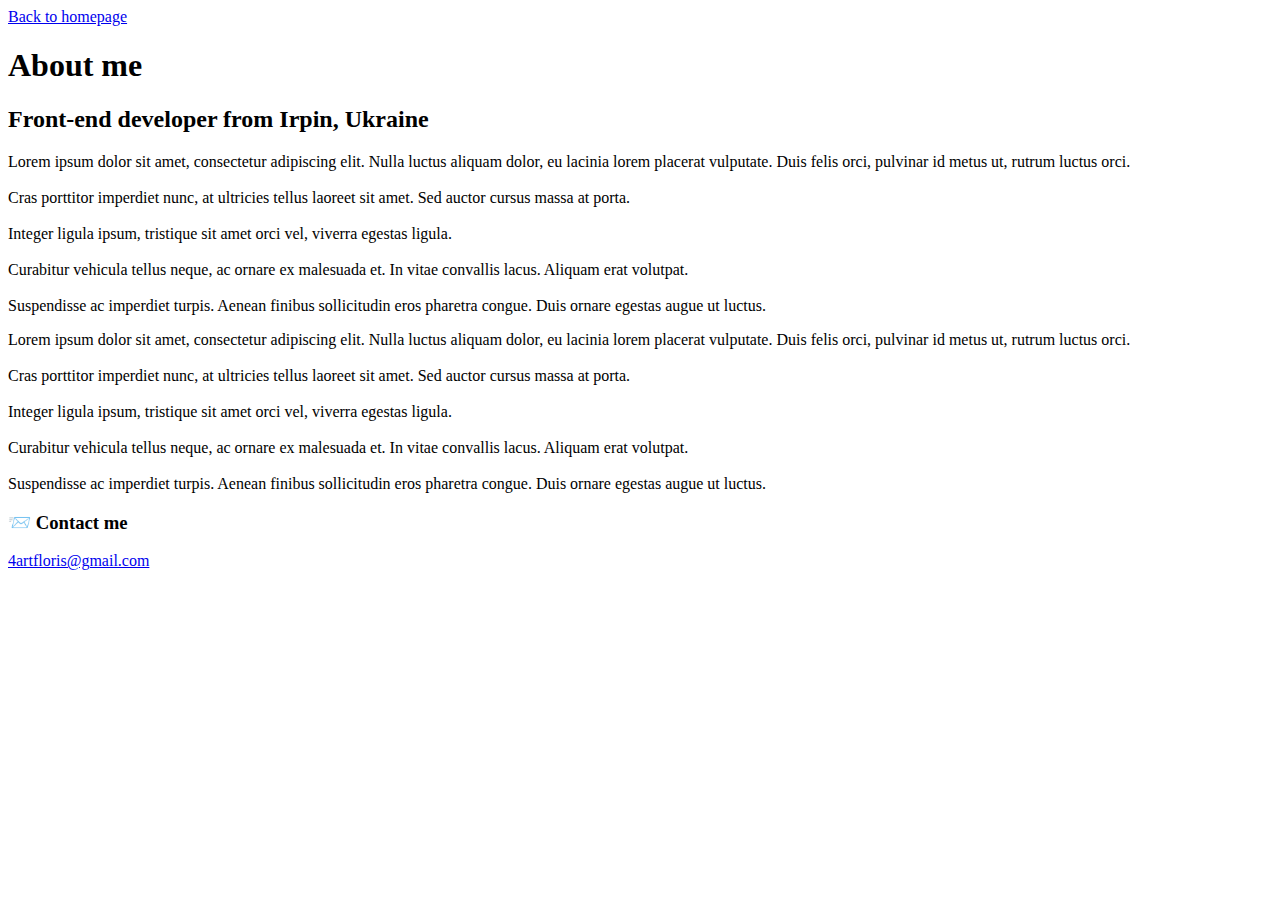
==== about.html @ c99df930 "created about.html" ====
<!DOCTYPE html>
<html lang="en">
  <head>
    <meta charset="UTF-8" />
    <meta http-equiv="X-UA-Compatible" content="IE=edge" />
    <meta name="viewport" content="width=device-width, initial-scale=1.0" />
    <title>About Tetiana Shapovalova</title>
  </head>
  <body>
    <div class="container">
      <a href="index.html">Back to homepage</a>
      <h1>About me</h1>
      <h2>Front-end developer from Irpin, Ukraine</h2>
      <div class="about-text">
        <p>
          Lorem ipsum dolor sit amet, consectetur adipiscing elit. Nulla luctus
          aliquam dolor, eu lacinia lorem placerat vulputate. Duis felis orci,
          pulvinar id metus ut, rutrum luctus orci.
          <br />
          <br />
          Cras porttitor imperdiet nunc, at ultricies tellus laoreet sit amet.
          Sed auctor cursus massa at porta.
          <br />
          <br />
          Integer ligula ipsum, tristique sit amet orci vel, viverra egestas
          ligula.
          <br />
          <br />
          Curabitur vehicula tellus neque, ac ornare ex malesuada et. In vitae
          convallis lacus. Aliquam erat volutpat.
          <br />
          <br />
          Suspendisse ac imperdiet turpis. Aenean finibus sollicitudin eros
          pharetra congue. Duis ornare egestas augue ut luctus.
        </p>

        <p>
          Lorem ipsum dolor sit amet, consectetur adipiscing elit. Nulla luctus
          aliquam dolor, eu lacinia lorem placerat vulputate. Duis felis orci,
          pulvinar id metus ut, rutrum luctus orci.
          <br />
          <br />
          Cras porttitor imperdiet nunc, at ultricies tellus laoreet sit amet.
          Sed auctor cursus massa at porta.
          <br />
          <br />
          Integer ligula ipsum, tristique sit amet orci vel, viverra egestas
          ligula.
          <br />
          <br />
          Curabitur vehicula tellus neque, ac ornare ex malesuada et. In vitae
          convallis lacus. Aliquam erat volutpat.
          <br />
          <br />
          Suspendisse ac imperdiet turpis. Aenean finibus sollicitudin eros
          pharetra congue. Duis ornare egestas augue ut luctus.
        </p>
      </div>
      <div id="contact">
        <h3>📨 Contact me</h3>
        <a href="mailto:4artfloris@gmail.com" class="email">
          4artfloris@gmail.com
        </a>
      </div>
    </div>
  </body>
</html>
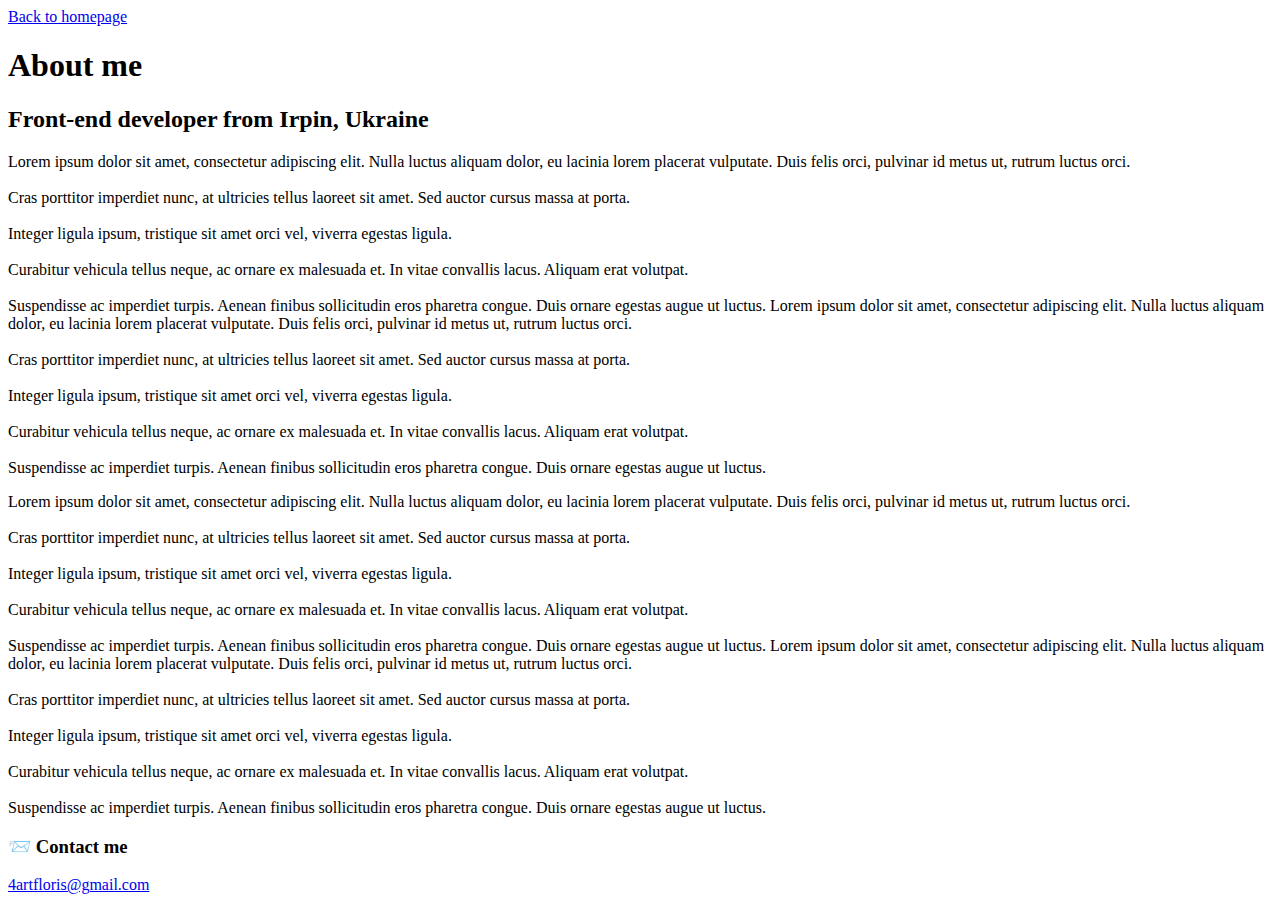
==== commit e69c84ca: "added text" ====
--- a/about.html
+++ b/about.html
@@ -16,6 +16,25 @@
           Lorem ipsum dolor sit amet, consectetur adipiscing elit. Nulla luctus
           aliquam dolor, eu lacinia lorem placerat vulputate. Duis felis orci,
           pulvinar id metus ut, rutrum luctus orci.
+          <br />
+          <br />
+          Cras porttitor imperdiet nunc, at ultricies tellus laoreet sit amet.
+          Sed auctor cursus massa at porta.
+          <br />
+          <br />
+          Integer ligula ipsum, tristique sit amet orci vel, viverra egestas
+          ligula.
+          <br />
+          <br />
+          Curabitur vehicula tellus neque, ac ornare ex malesuada et. In vitae
+          convallis lacus. Aliquam erat volutpat.
+          <br />
+          <br />
+          Suspendisse ac imperdiet turpis. Aenean finibus sollicitudin eros
+          pharetra congue. Duis ornare egestas augue ut luctus. Lorem ipsum
+          dolor sit amet, consectetur adipiscing elit. Nulla luctus aliquam
+          dolor, eu lacinia lorem placerat vulputate. Duis felis orci, pulvinar
+          id metus ut, rutrum luctus orci.
           <br />
           <br />
           Cras porttitor imperdiet nunc, at ultricies tellus laoreet sit amet.
@@ -53,6 +72,25 @@
           <br />
           <br />
           Suspendisse ac imperdiet turpis. Aenean finibus sollicitudin eros
+          pharetra congue. Duis ornare egestas augue ut luctus. Lorem ipsum
+          dolor sit amet, consectetur adipiscing elit. Nulla luctus aliquam
+          dolor, eu lacinia lorem placerat vulputate. Duis felis orci, pulvinar
+          id metus ut, rutrum luctus orci.
+          <br />
+          <br />
+          Cras porttitor imperdiet nunc, at ultricies tellus laoreet sit amet.
+          Sed auctor cursus massa at porta.
+          <br />
+          <br />
+          Integer ligula ipsum, tristique sit amet orci vel, viverra egestas
+          ligula.
+          <br />
+          <br />
+          Curabitur vehicula tellus neque, ac ornare ex malesuada et. In vitae
+          convallis lacus. Aliquam erat volutpat.
+          <br />
+          <br />
+          Suspendisse ac imperdiet turpis. Aenean finibus sollicitudin eros
           pharetra congue. Duis ornare egestas augue ut luctus.
         </p>
       </div>
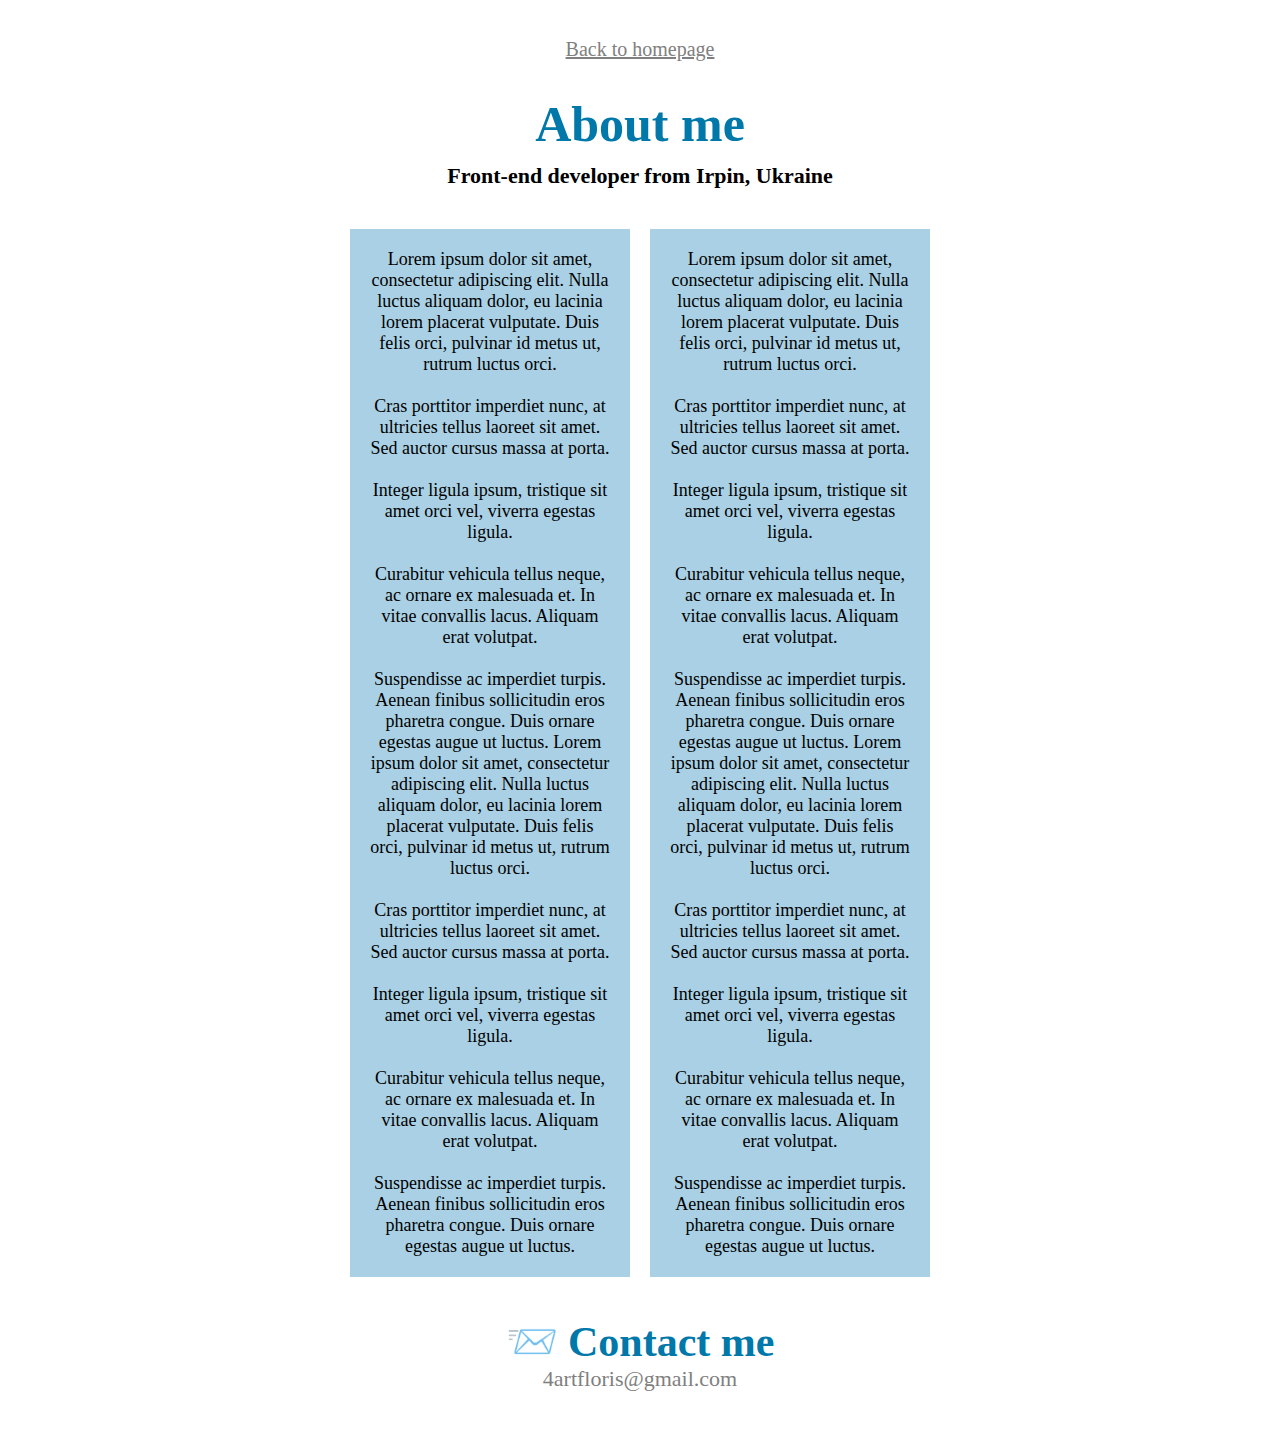
==== commit 58472133: "Injected css to about.html" ====
--- a/about.html
+++ b/about.html
@@ -6,6 +6,65 @@
     <meta name="viewport" content="width=device-width, initial-scale=1.0" />
     <title>About Tetiana Shapovalova</title>
   </head>
+  <style>
+    a {
+      font-size: 20px;
+      color: grey;
+      text-decoration: underline;
+    }
+
+    h1 {
+      font-size: 50px;
+      color: #0078aa;
+      margin-bottom: 10px;
+    }
+
+    h2 {
+      font-size: 22px;
+      margin: 0;
+    }
+
+    h3 {
+      font-size: 42px;
+      color: #0078aa;
+      margin: 0;
+    }
+
+    p {
+      font-size: 18px;
+      background-color: #a9d0e4;
+      text-align: center;
+      padding: 20px;
+    }
+
+    .container {
+      padding: 30px;
+      max-width: 600px;
+      display: block;
+      margin: 0 auto;
+      text-align: center;
+    }
+
+    .about-text {
+      font-size: 18px;
+      display: flex;
+      flex-direction: row;
+      justify-content: space-evenly;
+      margin: 30px 0;
+    }
+
+    .about-text p {
+      margin: 10px;
+    }
+
+    .email {
+      display: flex;
+      justify-content: center;
+      color: grey;
+      font-size: 22px;
+      text-decoration: none;
+    }
+  </style>
   <body>
     <div class="container">
       <a href="index.html">Back to homepage</a>
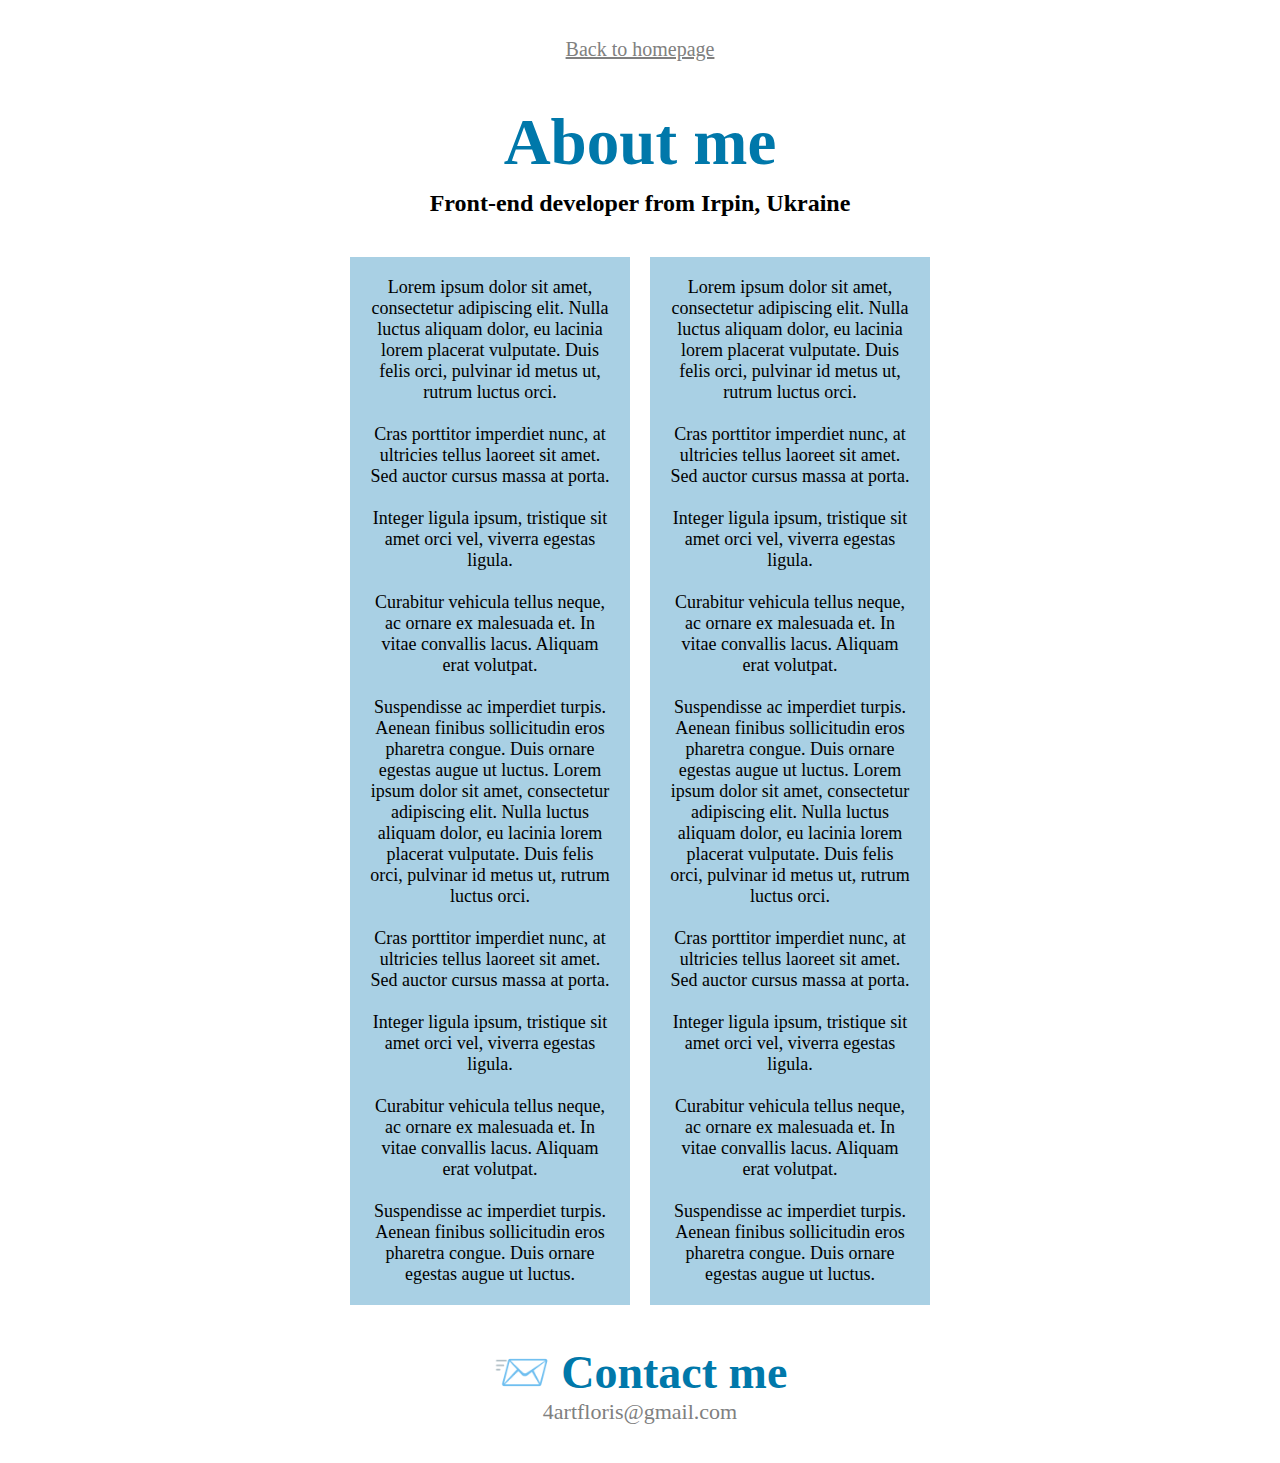
==== commit 080ff15f: "changed css" ====
--- a/about.html
+++ b/about.html
@@ -11,21 +11,23 @@
       font-size: 20px;
       color: grey;
       text-decoration: underline;
+      text-align: center;
+      display: block;
     }
 
     h1 {
-      font-size: 50px;
+      font-size: 65px;
       color: #0078aa;
       margin-bottom: 10px;
     }
 
     h2 {
-      font-size: 22px;
+      font-size: 24px;
       margin: 0;
     }
 
     h3 {
-      font-size: 42px;
+      font-size: 46px;
       color: #0078aa;
       margin: 0;
     }
@@ -63,6 +65,10 @@
       color: grey;
       font-size: 22px;
       text-decoration: none;
+    }
+
+    .email:hover {
+      text-decoration: underline;
     }
   </style>
   <body>
